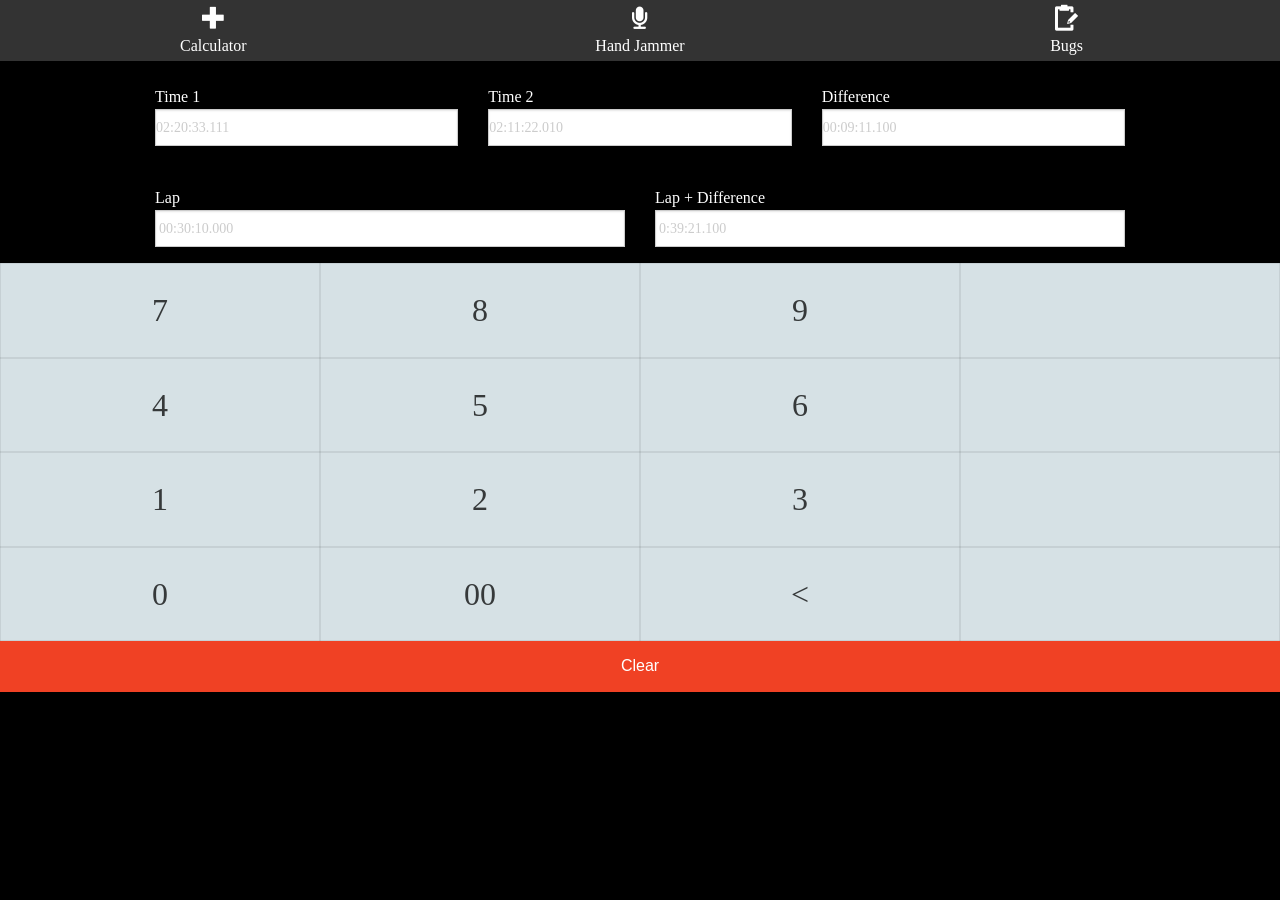
==== index.html @ ba45fcbf "First commit" ====
<!doctype <!DOCTYPE html>
<html class="no-js" lang="en">
  <head>
    <meta charset="utf-8" />
    <meta name="viewport" content="width=device-width, initial-scale=1.0, user-scalable=no" />
    <meta name="apple-mobile-web-app-capable" content="yes">
    <meta name="mobile-web-app-capable" content="yes">
  	<title>Rhesus' Little Helper</title>

    <!--FAVICON-->
    <link rel="apple-touch-icon" sizes="57x57" href="images/apple-icon-57x57.png">
    <link rel="apple-touch-icon" sizes="60x60" href="images/apple-icon-60x60.png">
    <link rel="apple-touch-icon" sizes="72x72" href="images/apple-icon-72x72.png">
    <link rel="apple-touch-icon" sizes="76x76" href="images/apple-icon-76x76.png">
    <link rel="apple-touch-icon" sizes="114x114" href="images/apple-icon-114x114.png">
    <link rel="apple-touch-icon" sizes="120x120" href="images/apple-icon-120x120.png">
    <link rel="apple-touch-icon" sizes="144x144" href="images/apple-icon-144x144.png">
    <link rel="apple-touch-icon" sizes="152x152" href="images/apple-icon-152x152.png">
    <link rel="apple-touch-icon" sizes="180x180" href="images/apple-icon-180x180.png">
    <link rel="icon" type="image/png" sizes="192x192"  href="images/android-icon-192x192.png">
    <link rel="icon" type="image/png" sizes="32x32" href="images/favicon-32x32.png">
    <link rel="icon" type="image/png" sizes="96x96" href="images/favicon-96x96.png">
    <link rel="icon" type="image/png" sizes="16x16" href="images/favicon-16x16.png">
    <link rel="manifest" href="/manifest.json">
    <meta name="msapplication-TileColor" content="#ffffff">
    <meta name="msapplication-TileImage" content="/ms-icon-144x144.png">
    <meta name="theme-color" content="#ffffff">

    <!-- STYLE-->
    <link rel="stylesheet" href="style/foundation.css"/>
    <link rel="stylesheet" href="style/style.css">
    <link rel="stylesheet" href="style/jquery.tagsinput.css">
    <link rel="stylesheet" href="foundation-icons/foundation-icons.css" />

    <!-- PRE-SCRIPT-->
    <script src="script/vendor/modernizr.js"></script>

  </head>

<body>
  <!--HEADER NAVIGATION-->
  <div class="icon-bar three-up">
    <a class="item" a href="index.html">
      <i class="fi-plus"></i>
      <label>Calculator</label>
    </a>
    <a class="item" a href="handjammer.html">
      <i class="fi-microphone"></i>
      <label>Hand Jammer</label>
    </a>
    <a class="item" a href="bugs.html">
      <i class="fi-clipboard-pencil"></i>
      <label>Bugs</label>
    </a>
  </div>
  <!--END OF HEADER-->


<!--CALCULATOR TIME INPUTS-->

   <form>
    <div class="grid-block">
      <div class="row">
        <div class="small-4 large-4 columns" >
          <label class="timeLabel">Time 1
            <input type="text" placeholder="02:20:33.111" id="time1"/>
          </label>
        </div>
        <div class="small-4 large-4 columns" >
          <label class="timeLabel">Time 2
            <input type="text" placeholder="02:11:22.010" id="time2" />
          </label>
        </div>
        <div class="small-4 large-4 columns" >
          <label class="timeLabel">Difference
            <input type="text" placeholder="00:09:11.100" id="timedifference" />
          </label>
        </div>
      </div>
    </div>
    <div class="grid-block">
      <div class="row">
        <div class="small-6 large-6 columns">
         <label class="timeLabel">Lap
          <input type="text" placeholder="00:30:10.000" id="lap">
        </label>
        </div>
        <div class="small-6 large-6 columns">
          <label class="timeLabel">Lap + Difference
            <input type="text" placeholder="0:39:21.100" id="lapPlusDifference">
          </label>
        </div>
      </div>
    </div>
  </form>

    <!--CALCULATOR SECTION-->

        <section class="main-section"> <!-- why these classes, guessing need to ad js to make it function-->
            <div class="row keyrow">
              <key><digit>7</digit></key><key><digit>8</digit></key><key><digit>9</digit></key>
              <key class="spare"></key>
            </div>
            <div class="row keyrow">
              <key><digit>4</digit></key><key><digit>5</digit></key><key><digit>6</digit></key>
              <key class="spare"></key>
            </div>
            <div class="row keyrow">
              <key><digit>1</digit></key><key><digit>2</digit></key><key><digit>3</digit></key>
              <key class="spare"></key>
            </div>
            <div class="row keyrow">
              <key><digit>0</digit></key><key><digit>00</digit></key><key><digit id="backspace"><</digit></key>
              <key class="spare"></key>
            </div>
        </section>
     <form>
       <a href="#" class="button expand button alert">Clear</a>
     </form> 
</div>

<!---SCRIPTS ANGEL ADDED THE JQUERY DIST BECAUSE HAVING ISSUES WITH ON METHOD-->
    <script src="script/vendor/jquery.js"></script>
    <script src="script/moment.js"></script>
    <script src="script/moment-duration-format.js"></script>
    <script src="script/jquery.tagsinput.js"></script>
    <script src='script/jquery.transit.js'></script>
    <script src="script/foundation.min.js"></script>
    <script src="script/foundation/foundation.slider.js"></script>
    <script src="script/foundation/foundation.offcanvas.js"></script>
    <script src="script/mousetrap.min.js"></script>
    <script src="script/FileSaver.min.js"></script>
    <script src="script/app.js"></script>
    <script src="script/annyang.min.js"></script>
    <script> $(document).foundation({ }); </script>

</body>
</html>
---- style/style.css ----
* {user-select: none;-webkit-user-select: none;border-sizing: border-box;}
html {}
body {touch-action: none;font-family:verdana;background:#000;padding: 0;margin: 0;}
input {user-select: text;-webkit-user-select:text;}

input[type="text"],

.item {
  padding: 3px !important;
}

.timeLabel {
  color:#fff !important;
  font-size:  1em;
  padding-top:1.5em;
}

#time1{
  padding:0px !important;
}

#time2{
  padding:0px !important;
}
#timedifference{
  padding:0px !important;
}

.keyrow {
  display: -webkit-flex;
  -webkit-flex-direction: row;
  -webkit-flex-wrap: nowrap;
  -webkit-justify-content: flex-start;
  -webkit-align-content: flex-start;
  -webkit-align-items: center;
  height:10.5vh;
  max-width: none; /* force full width */
}
r { color: #F84545; }
key {
  display: -webkit-flex;
  -webkit-flex:1;
  -webkit-justify-content: center;
  -webkit-align-items: center;
  height: 100%;
  cursor: pointer;
  font-size: 2em;
  background: #D6E1E5;
  color: rgba(0,0,0,0.75);
  border: none;
  box-shadow: inset 0px 0px 1px 0px rgba(0,0,0,0.75);
}
digit {

}
key.bib {
  background:#5E696D;
}
key.footer {
  -webkit-flex-flow: column;
  -webkit-justify-content: center;
  -webkit-align-items: center;
  font-size:1em;
}
key.footer .titlearea, key.footer .alertspace {
  display: -webkit-flex;
  -webkit-flex-flow: row;
  -webkit-justify-content: center;
  -webkit-align-items: center;
  -webkit-flex: 1 1 auto;
  width: 100%;
}
key.footer .titlearea { background:#5E696D; color:#aaa; }
key.footer .titlearea div { text-transform: uppercase; font-weight: bold; }
key.footer .alertspace{ background:#000; color:#080; font-size: 1em; font-weight: bold; }
key.footer .alertspace div {  }

#keyclear {
  -webkit-flex:2;
  background: #02BAF2;
  color: #fff;
}
#keyenter {
  -webkit-flex:2;
  background: #F58410;
  color: #fff;
}

.editbib {
  text-align: right;
  color: #FAD46B !important;
}

.settingon {
  color: #0f0 !important;
}
.settingoff {
  color: #f00 !important;
}

.yellow {
  color:#FAD46B !important;
}

.red {
  color:#CC0000 !important;
}
/* CSS for Handjammer*/

#numberorder {
  color:black;
  padding:0px !important;
  font-size: 2em !important;
}

/*pretty sure I can't modify the font size this way*/
#handjammer {
  color:black;
  padding:0px !important;
  font-size: 2em !important;
}

#raceName{
  border-width:1px;
  border-color:#D2D7D3; 
  border-style:solid; box-shadow: 0px 0px 5px 0px rgba(42,42,42,.75); 
  font-family:monospace;  
  font-size:2em;
  color:black !important; 
  word-break: break-word;
}
#bibNumber{
  border-width:1px;
  border-color:#D2D7D3; 
  border-style:solid; box-shadow: 0px 0px 5px 0px rgba(42,42,42,.75); 
  font-family:monospace;  
  font-size:2em;
  color:black !important; 
  word-break: break-word;
}

#bugNotes{
  border-width:1px;
  border-color:#D2D7D3; 
  border-style:solid; box-shadow: 0px 0px 5px 0px rgba(42,42,42,.75); 
  font-family:monospace;  
  font-size:2em;
  color:black !important; 
  height: 50% !important;
  word-break: break-word;
} 

#raceName:focus { outline:groove; } 
#bibNumber:focus { outline:groove; } 
#bugNotes:focus { outline:groove; }
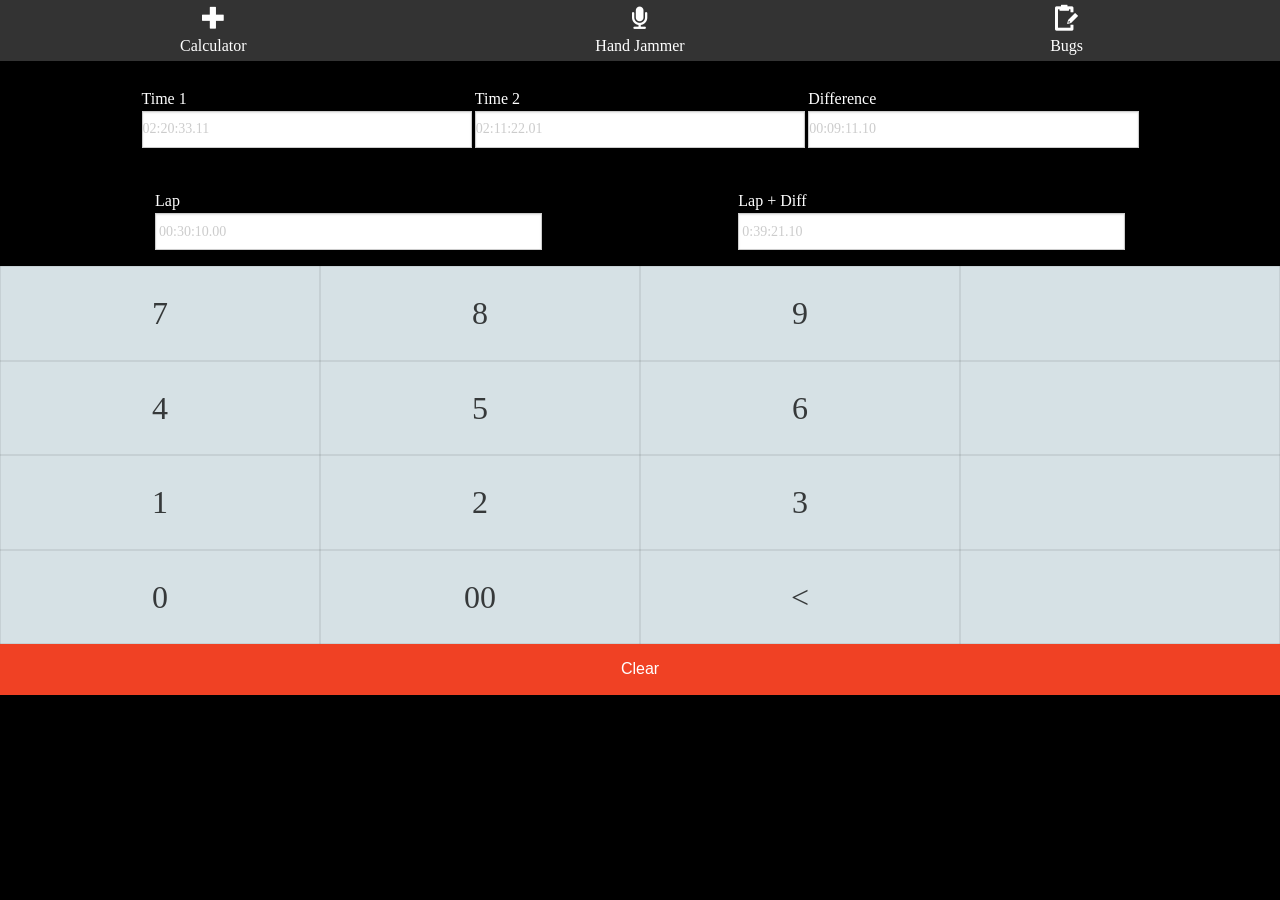
==== commit 100e92e1: "5th commit" ====
--- a/index.html
+++ b/index.html
@@ -41,15 +41,15 @@
 <body>
   <!--HEADER NAVIGATION-->
   <div class="icon-bar three-up">
-    <a class="item" a href="index.html">
+    <a class="item" id="tocalculator">
       <i class="fi-plus"></i>
       <label>Calculator</label>
     </a>
-    <a class="item" a href="handjammer.html">
+    <a class="item" id="tohandjammer">
       <i class="fi-microphone"></i>
       <label>Hand Jammer</label>
     </a>
-    <a class="item" a href="bugs.html">
+    <a class="item" id="tobugs">
       <i class="fi-clipboard-pencil"></i>
       <label>Bugs</label>
     </a>
@@ -58,42 +58,43 @@
 
 
 <!--CALCULATOR TIME INPUTS-->
-
+<div id="calculator" style="display:show">
    <form>
     <div class="grid-block">
       <div class="row">
-        <div class="small-4 large-4 columns" >
+        <div class="small-4 large-4 columns" style="padding:1.5px">
           <label class="timeLabel">Time 1
-            <input type="text" placeholder="02:20:33.111" id="time1"/>
-          </label>
-        </div>
-        <div class="small-4 large-4 columns" >
+            <input type="text" placeholder="02:20:33.11" id="time1"/>
+          </label>
+        </div>
+        <div class="small-4 large-4 columns" style="padding:1.5px">
           <label class="timeLabel">Time 2
-            <input type="text" placeholder="02:11:22.010" id="time2" />
-          </label>
-        </div>
-        <div class="small-4 large-4 columns" >
+            <input type="text" placeholder="02:11:22.01" id="time2" />
+          </label>
+        </div>
+        <div class="small-4 large-4 columns" style="padding:1.5px">
           <label class="timeLabel">Difference
-            <input type="text" placeholder="00:09:11.100" id="timedifference" />
+            <input type="text" placeholder="00:09:11.10" id="timedifference" />
           </label>
         </div>
       </div>
     </div>
     <div class="grid-block">
       <div class="row">
-        <div class="small-6 large-6 columns">
+        <div class="small-5 large-5 columns">
          <label class="timeLabel">Lap
-          <input type="text" placeholder="00:30:10.000" id="lap">
+          <input type="text" placeholder="00:30:10.00" id="lap">
         </label>
         </div>
-        <div class="small-6 large-6 columns">
-          <label class="timeLabel">Lap + Difference
-            <input type="text" placeholder="0:39:21.100" id="lapPlusDifference">
+        <div class="small-5 large-5 columns">
+          <label class="timeLabel">Lap + Diff
+            <input type="text" placeholder="0:39:21.10" id="lapPlusDifference">
           </label>
         </div>
       </div>
     </div>
   </form>
+
 
     <!--CALCULATOR SECTION-->
 
@@ -119,6 +120,85 @@
        <a href="#" class="button expand button alert">Clear</a>
      </form> 
 </div>
+
+<!--HAND JAMMER-->
+<div id="handJammer" style="display: none;">
+<form>
+  <div class="row">
+    <div class="small-12 large-12 columns">
+      <label>
+        <input type="textarea" placeholder="999" style="font-size:2em;color:black !important; height:65% !important; width: 100%; margin-bottom:10px;" id="handJammerNumbers">
+      </label>
+    </div>
+  </div>
+</form> 
+<!--ADD option buttons here-->
+<form>
+  <div class="row">
+    <div class="small-4 large-4 columns">
+      <a href="#" class="button expand button alert" id="clearbtn">Clear ALL</a>
+    </div>
+    <div class="small-4 large-4 columns">
+      <a href="#" class="button expand button success" id="savebtn">Save</a>
+    </div>
+    <div class="small-4 large-4 columns">
+      <a href="#" class="button expand button default" id="findbtn">Find</a>
+    </div>
+  </div>
+  <div class="row">
+    <div class="small-8 large-8 columns">
+      <a href="#" class="button expand button alert" id="nextbtn">NEXT</a>
+    </div>
+    <div class="small-4 large-4 columns">
+      <a href="#" class="button expand button success" id="backspacebtn"><</a>
+    </div>
+  </div>
+</form>
+</div>
+
+<!--BUGS SECTION-->
+<div id="bugs" style="display: none;">
+<form id="foo">
+  <div class="row" style="padding-top:.5em">
+    <div class="small-12 large-12 columns">
+      <label>
+        <input type="text" placeholder="race name" id="raceName" name="raceName">
+      </label>
+    </div>
+  </div>
+  <div class="row" style="padding-top:.5em">
+    <div class="small-12 large-12 columns">
+      <label>
+        <input type="text" placeholder="bibNumber" id="bibNumber" name="bibNumber">
+      </label>
+    </div>
+  </div>
+  <div class="row" style="padding-top:.5em">
+    <div class="small-12 large-12 columns">
+      <label>
+        <input type="text" placeholder="notes" id="bugNotes" name="bugNotes">
+      </label>
+    </div>
+  </div>
+</form> 
+
+<!--ADD option buttons here-->
+<form>
+  <div class="row">
+    <div class="small-4 large-4 columns" id="btnType">
+      <a  href="#" class="button expand button alert" id="bugbtn" name="button" value="bugbtn">BUG</a>
+    </div>
+    <div class="small-4 large-4 columns" id="btnType">
+      <a href="#" class="button expand button success" id="notebtn" name="button" value="notebtn">NOTE</a>
+    </div>
+    <div class="small-4 large-4 columns" id="btnType">
+      <a href="#" class="button expand button default" id="todobtn" name="button" value="todobtn">TO DO</a>
+    </div>
+  </div>
+</form>
+</div>
+
+
 
 <!---SCRIPTS ANGEL ADDED THE JQUERY DIST BECAUSE HAVING ISSUES WITH ON METHOD-->
     <script src="script/vendor/jquery.js"></script>
